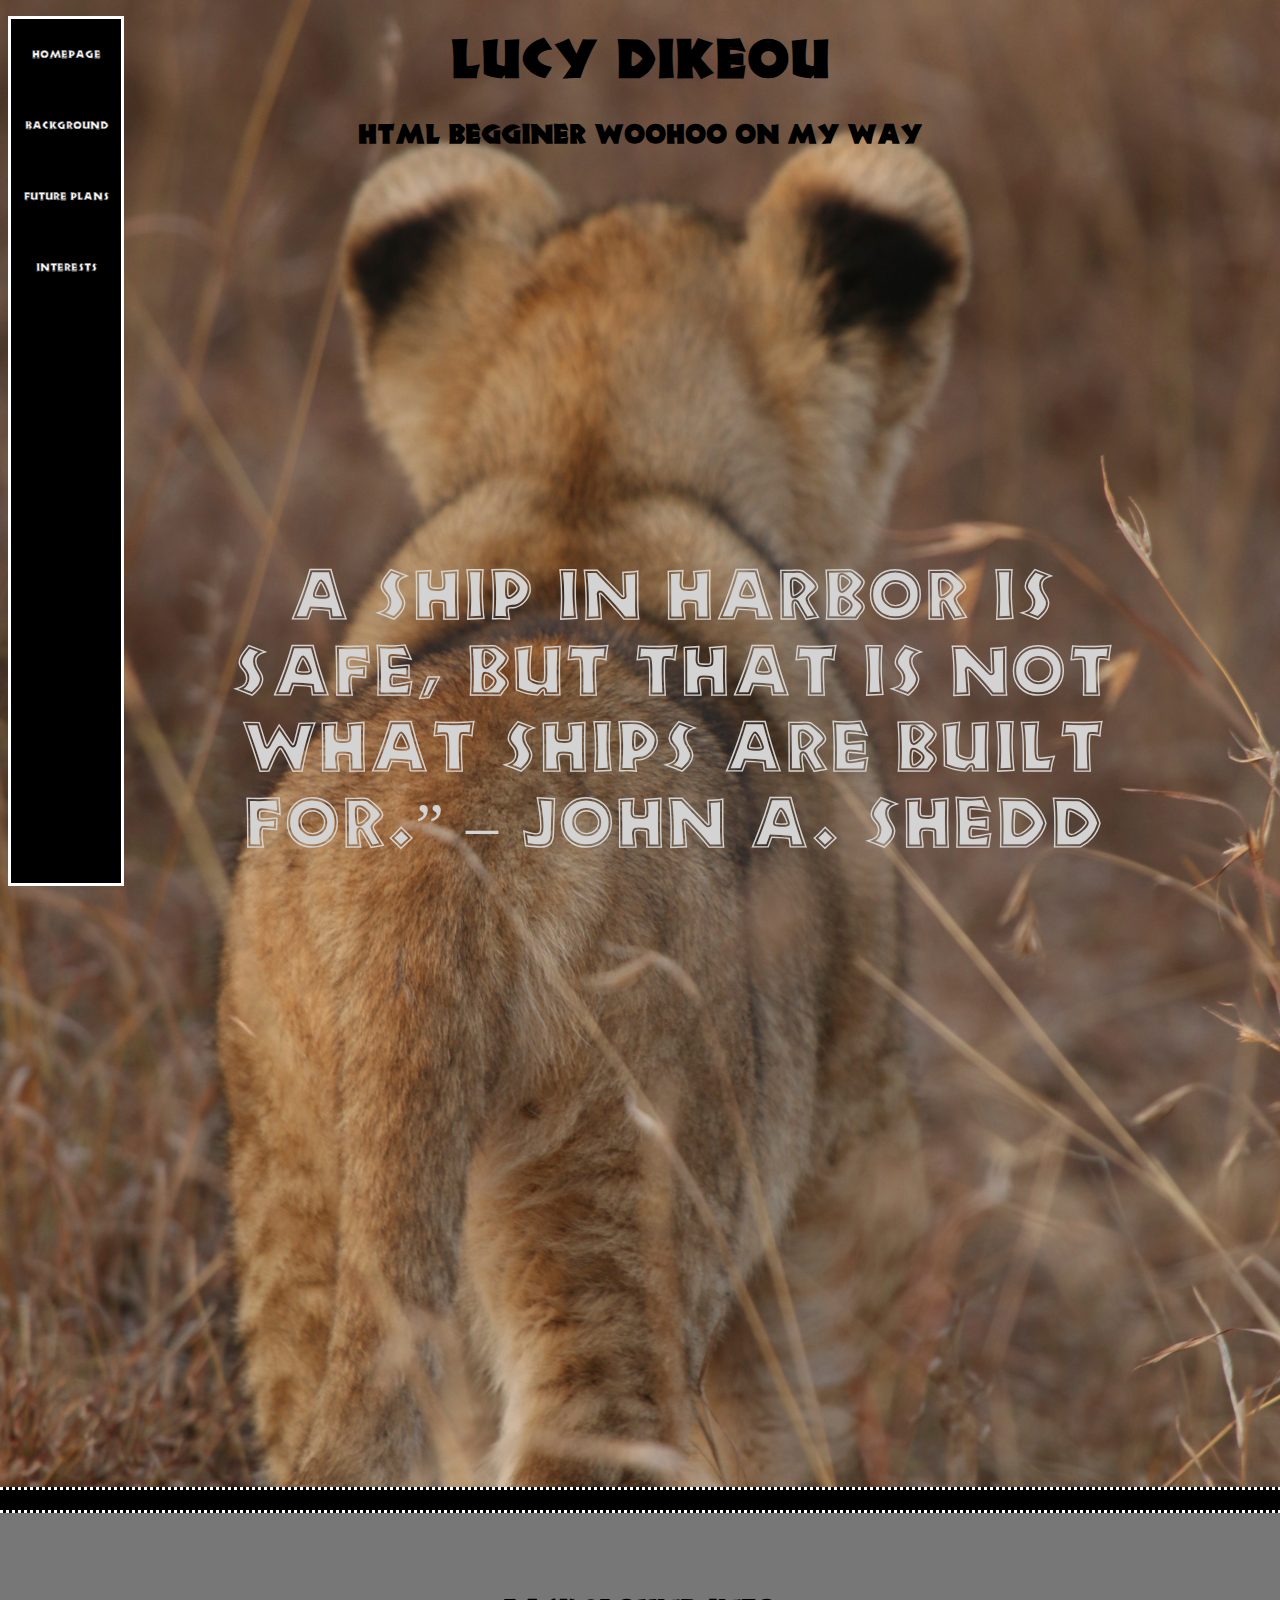
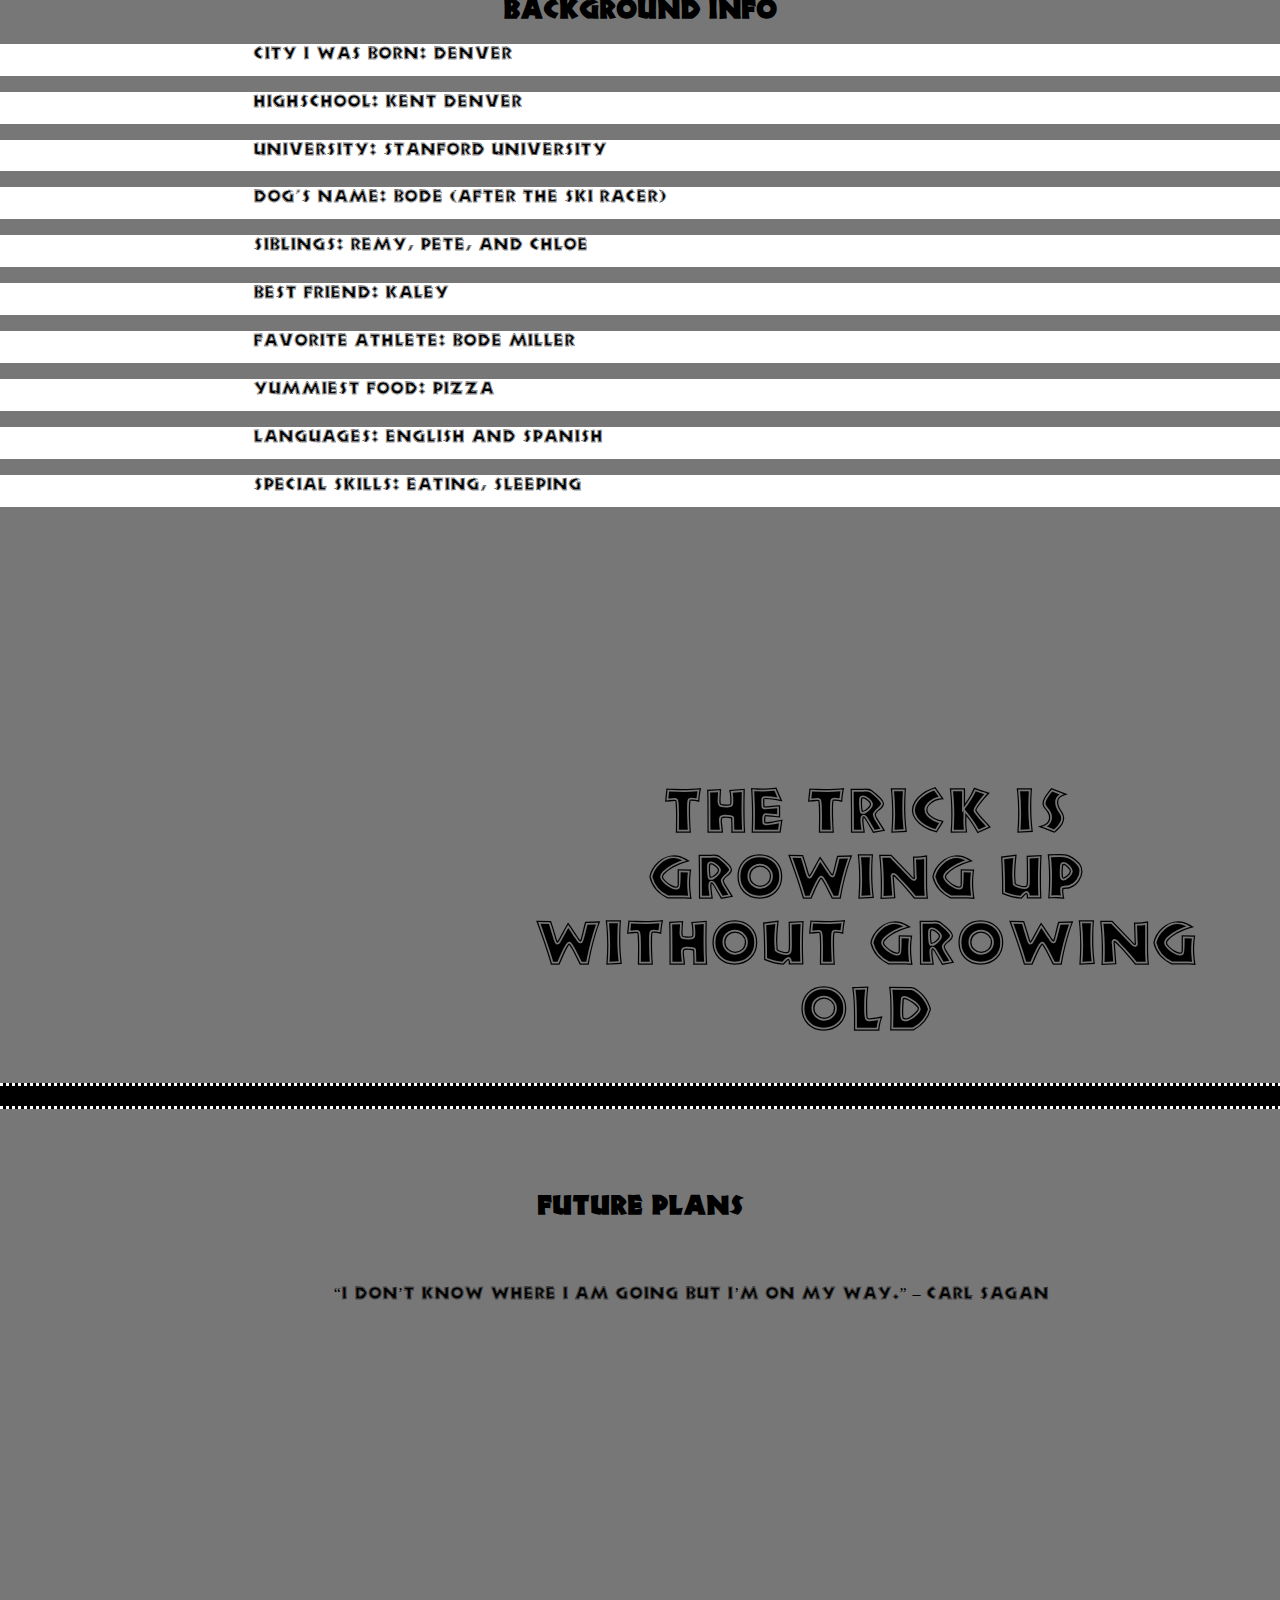
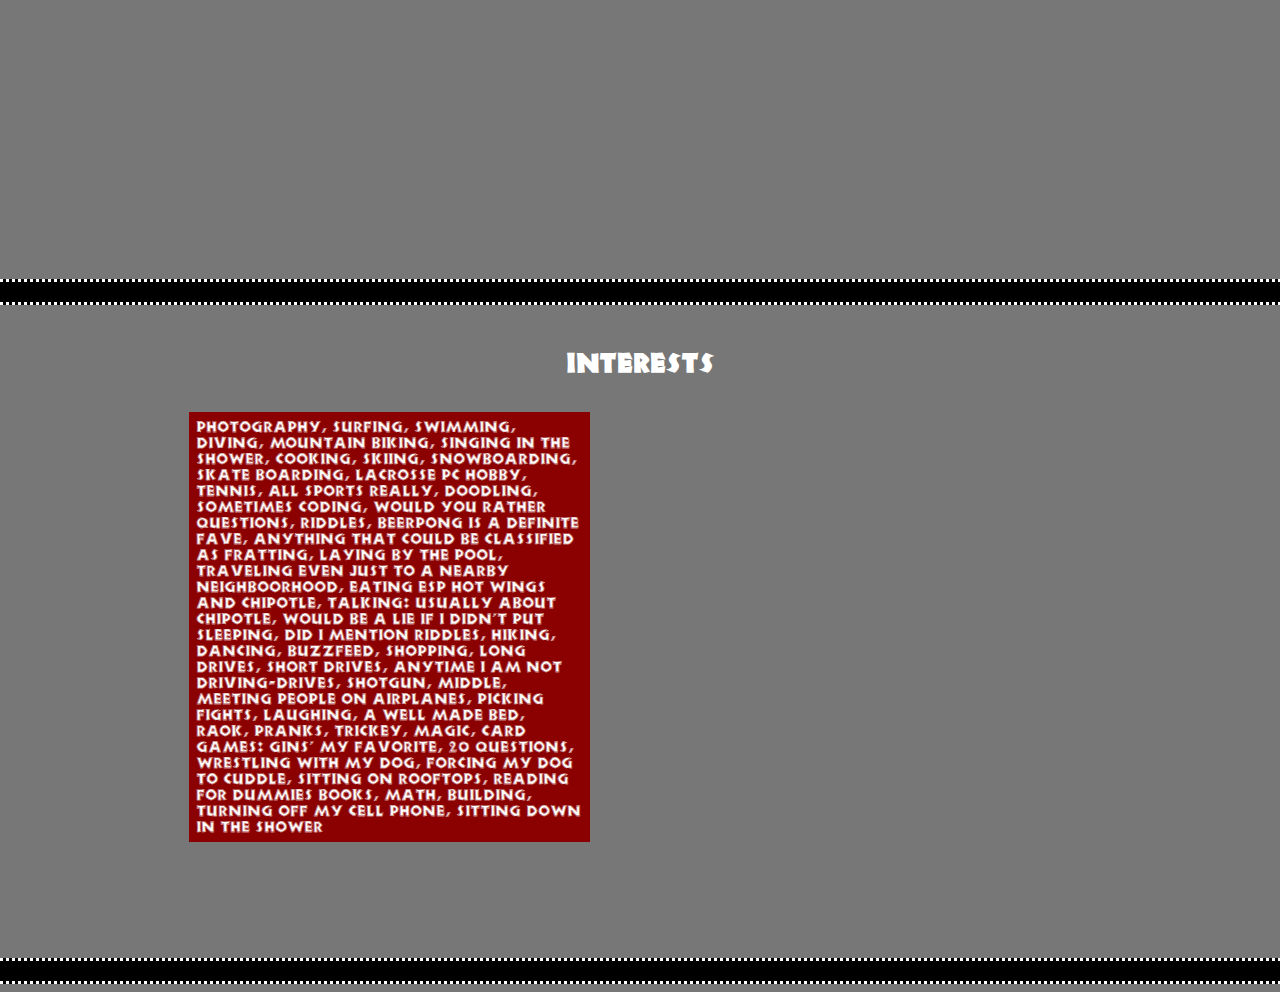
==== index.html @ 7ab58f2b "adding my files" ====
<!doctype html>

<html>
<head>
	<meta charset="utf-8">
	<title> Lucy</title>
	<link rel="stylesheet" type="text/css" href="style.css">
	
</head>
<body>
	<header>
		<h1>Lucy Dikeou</h1>
		<h2>html begginer woohoo on my way</h2>
		<div id="nav">
			<ul>
				<li> <a href="#homeimage"> Homepage</a></li>
				<li> <a href="#backgroundinfo"> Background</a></li>
				<li><a href="#futureplans"> Future Plans</a></li>
				<li><a href="#interest"> Interests</a></li>
			</ul>
		</div>
	</header>


	<div id="homeimage">
		
		<p >A ship in harbor is safe, but that is not what ships are built for.” – John A. Shedd</p>


	</div>
	<div class="blockelem"></div>
	<div id="backgroundinfo">
		<h2> Background Info</h2>
		<p> City I was born: Denver</p>
		<p> Highschool: Kent Denver</p>
		<p> University: Stanford University</p>
		<p> Dog's name: Bode (after the ski racer)</p>
		<p> Siblings: Remy, Pete, and Chloe</p>
		<p> Best Friend: Kaley</p>
		<p> Favorite Athlete: Bode Miller</p>
		<p> Yummiest food: Pizza</p>
		<p> Languages: English and Spanish</p>
		<p> Special Skills: Eating, Sleeping</p>
		<div id="growing_up">
			<p>The trick is growing up without growing old </p>
		</div>
	</div>
	<div class="blockelem"></div>
	<div id="futureplans">
		<h2>Future Plans</h2>
		<p id="futurequote"> “I don’t know where i am going but I’m on my way.” – Carl Sagan</p>
	</div>
	<div class="blockelem"></div>
	<div id="interest">
		<h2>Interests</h2>
		<p> Photography, Surfing, Swimming, Diving, Mountain biking, singing in the shower, Cooking, Skiing, Snowboarding, Skate Boarding, Lacrosse pc hobby, Tennis, All sports really, doodling, sometimes coding, would you rather questions, riddles, beerpong is a definite fave, anything that could be classified as fratting, laying by the pool, traveling even just to a nearby neighboorhood, eating esp hot wings and chipotle, talking: usually about chipotle, would be a lie if i didn't put sleeping, did i mention riddles, hiking, dancing, buzzfeed, shopping, long drives, short drives, anytime i am not driving-drives, shotgun, middle, meeting people on airplanes, picking fights, laughing, a well made bed, RAOK, pranks, trickey, magic, card games: gins' my favorite, 20 questions, wrestling with my dog, forcing my dog to cuddle, sitting on rooftops, reading for dummies books, math, building, turning off my cell phone, sitting down in the shower  </p>
	</div>
	<div class="blockelem"></div>

</body>

</html>
---- style.css ----
body{
	background-color: #777;
	background-size: 100%;
	font-family: 'newlandcontour';
}

@font-face{
	font-family: 'newlandcontour';
	src: url(newlandcontour.TTF);
}

h1{
	text-align: center;
	font-size: 3em;
}

h2{
	text-align: center;

}

#nav ul{

}

#homeimage {
	background-image: url(simba_walk.jpg);
	background-size: cover;
	
	position: relative;
	padding-top: 20em;
	padding-bottom: 35em;
	margin-left: -1%;
	margin-right: -1%;
	margin-top: -20%;
	z-index: -1;
}

#homeimage p{
	text-align: center;
	font-size: 400%;
	margin-top: 25%; 
	color: lightgray;
	padding-left: 15%;
	padding-right: 10%;

}



#backgroundinfo{
	background-image: url(baby_lion.JPG);
	background-size: cover;
	
	position: relative;
	padding-top: 5%;
	padding-bottom: 35em;
	margin-left: -1%;
	margin-right: -1%;
	z-index: -3;
}

#backgroundinfo p{
	font-size: 12;
	text-align: left;
	padding-left: 20%;
	padding-right: 10%;
	padding-bottom: 1%;
	background-color: white;
	background-position: 0%, 90%;
}


#growing_up p{
	float: left;
 	margin-left: 20%;
 	padding-right: 5%;
 	margin-top: 20%;
 	font-size: 350%;
 	text-align: center;
 	color: black;
 	background-color: transparent;

 }


#futureplans{
	background-image: url(omw.JPG);
	background-size: cover;
	
	position: relative;
	padding-top: 5%;
	padding-bottom: 35em;
	margin-left: -1%;
	margin-right: -1%;
	z-index: -3;
	text-align: center;
}

#futureplans p{
	margin-top: 5%;
	margin-left: 8%

}

#interest{
	background-image: url(interest.JPG);
	background-size: cover;
	position: relative;
	padding-top: 2%;
	padding-bottom: 35em;
	margin-left: -1%;
	margin-right: -1%;
	z-index: -3;
	color: white;
}

#interest p{
	float:left;
	margin-left: 15%;
	width: 30%;
	font-size: 14px;
	background-color: darkred;
	padding:7px;
}

.blockelem{
	height: 20px;
	width: 110%;
	border-color: white;
	border-style: dotted;
	background-color: black;
	margin-left: -5%;
	z-index: 30;
}

#nav {
	position: fixed;
	z-index: 100;
	width: 25px;
	top: 0%;
	background-color: white;
	text-align: center;

}

#nav ul{
	list-style-type: none;
	font-color: white;
	position: fixed;
	background-color: black;
	border-color: white;
	border-style: solid;
	width: 70px;
	height: 96%;
	text-align: center;

}


#nav ul li{
	
	font-family: 'newlandcontour';
	font-size: 10px;
	padding-top: 3em;
	padding-bottom: 3em;
	margin-left: -56%;
	text-align: center;
}


#nav ul li a{
	text-align: center;
}



#nav ul li a:link{
	text-decoration: none;
	color: white;
	text-align: center;

}

#nav ul li a:visited {
    color: white;
}

#nav ul li:hover {
    background-color: brown;
}
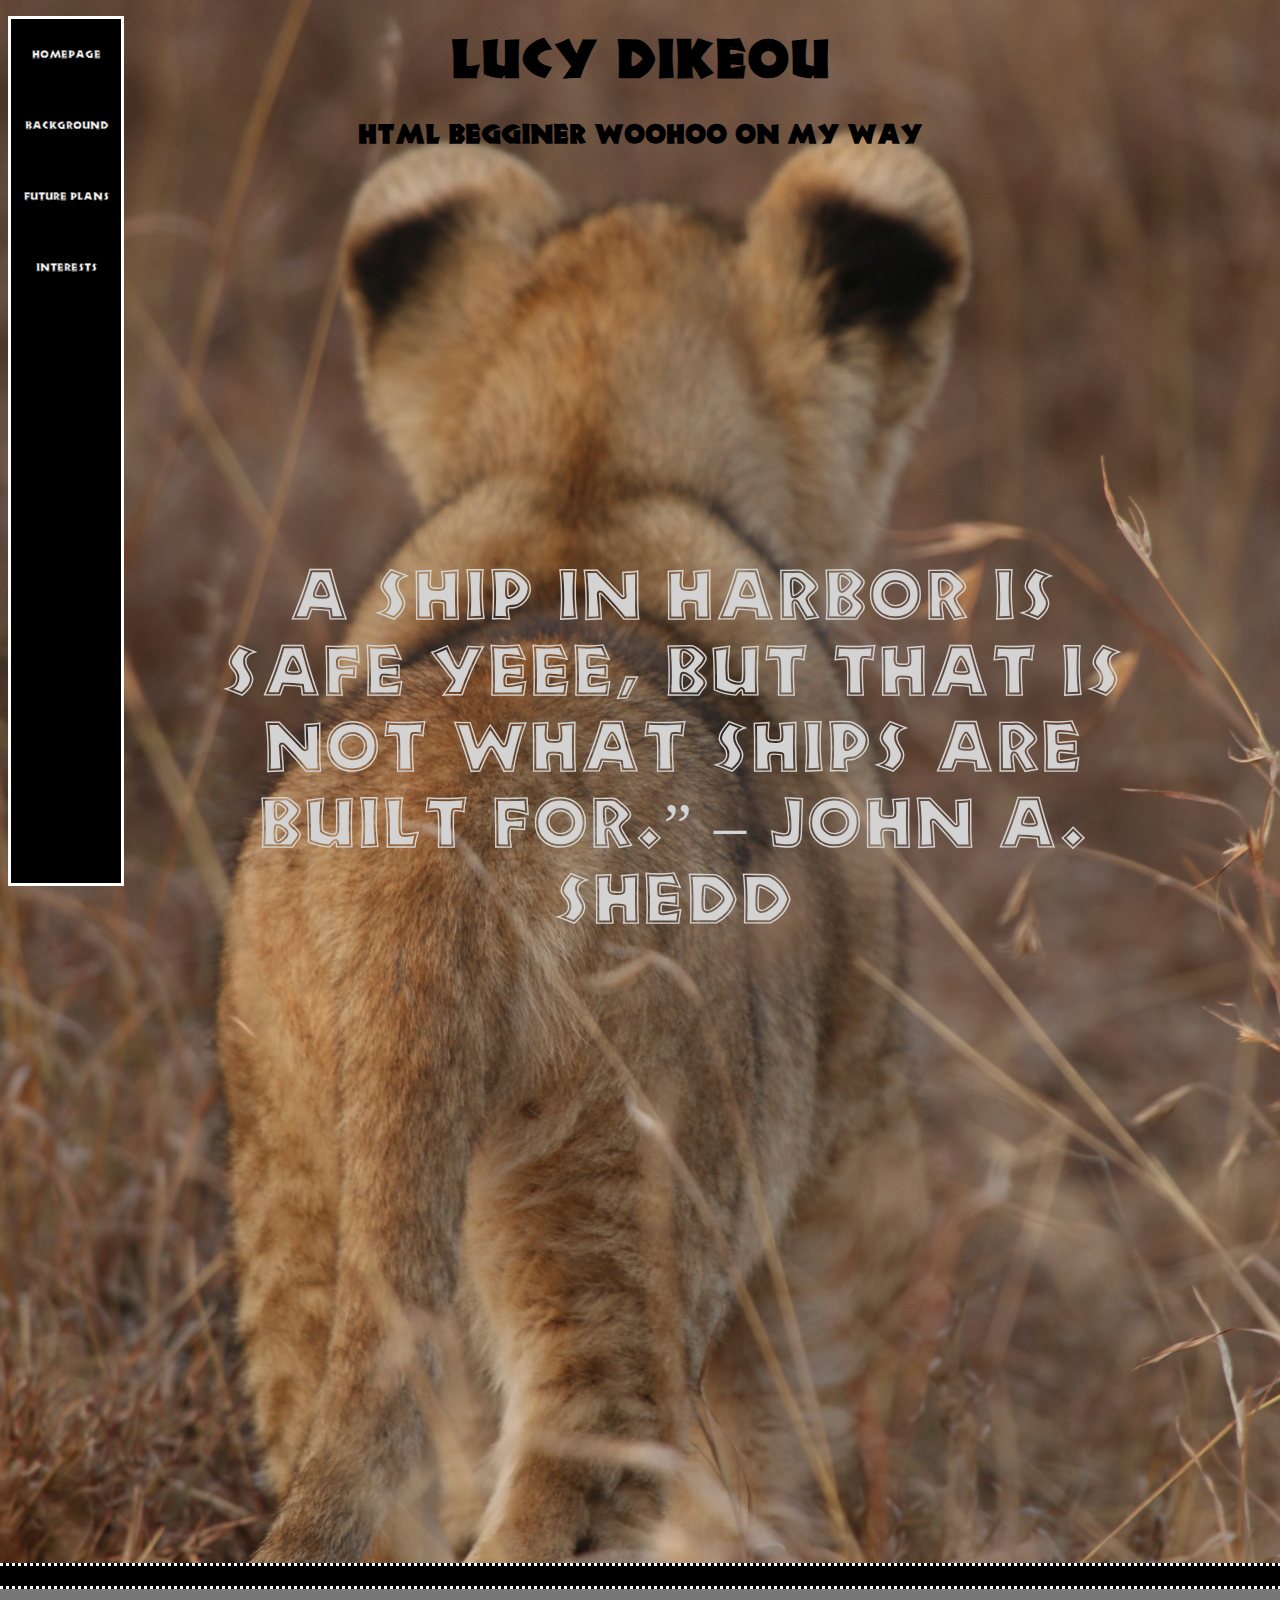
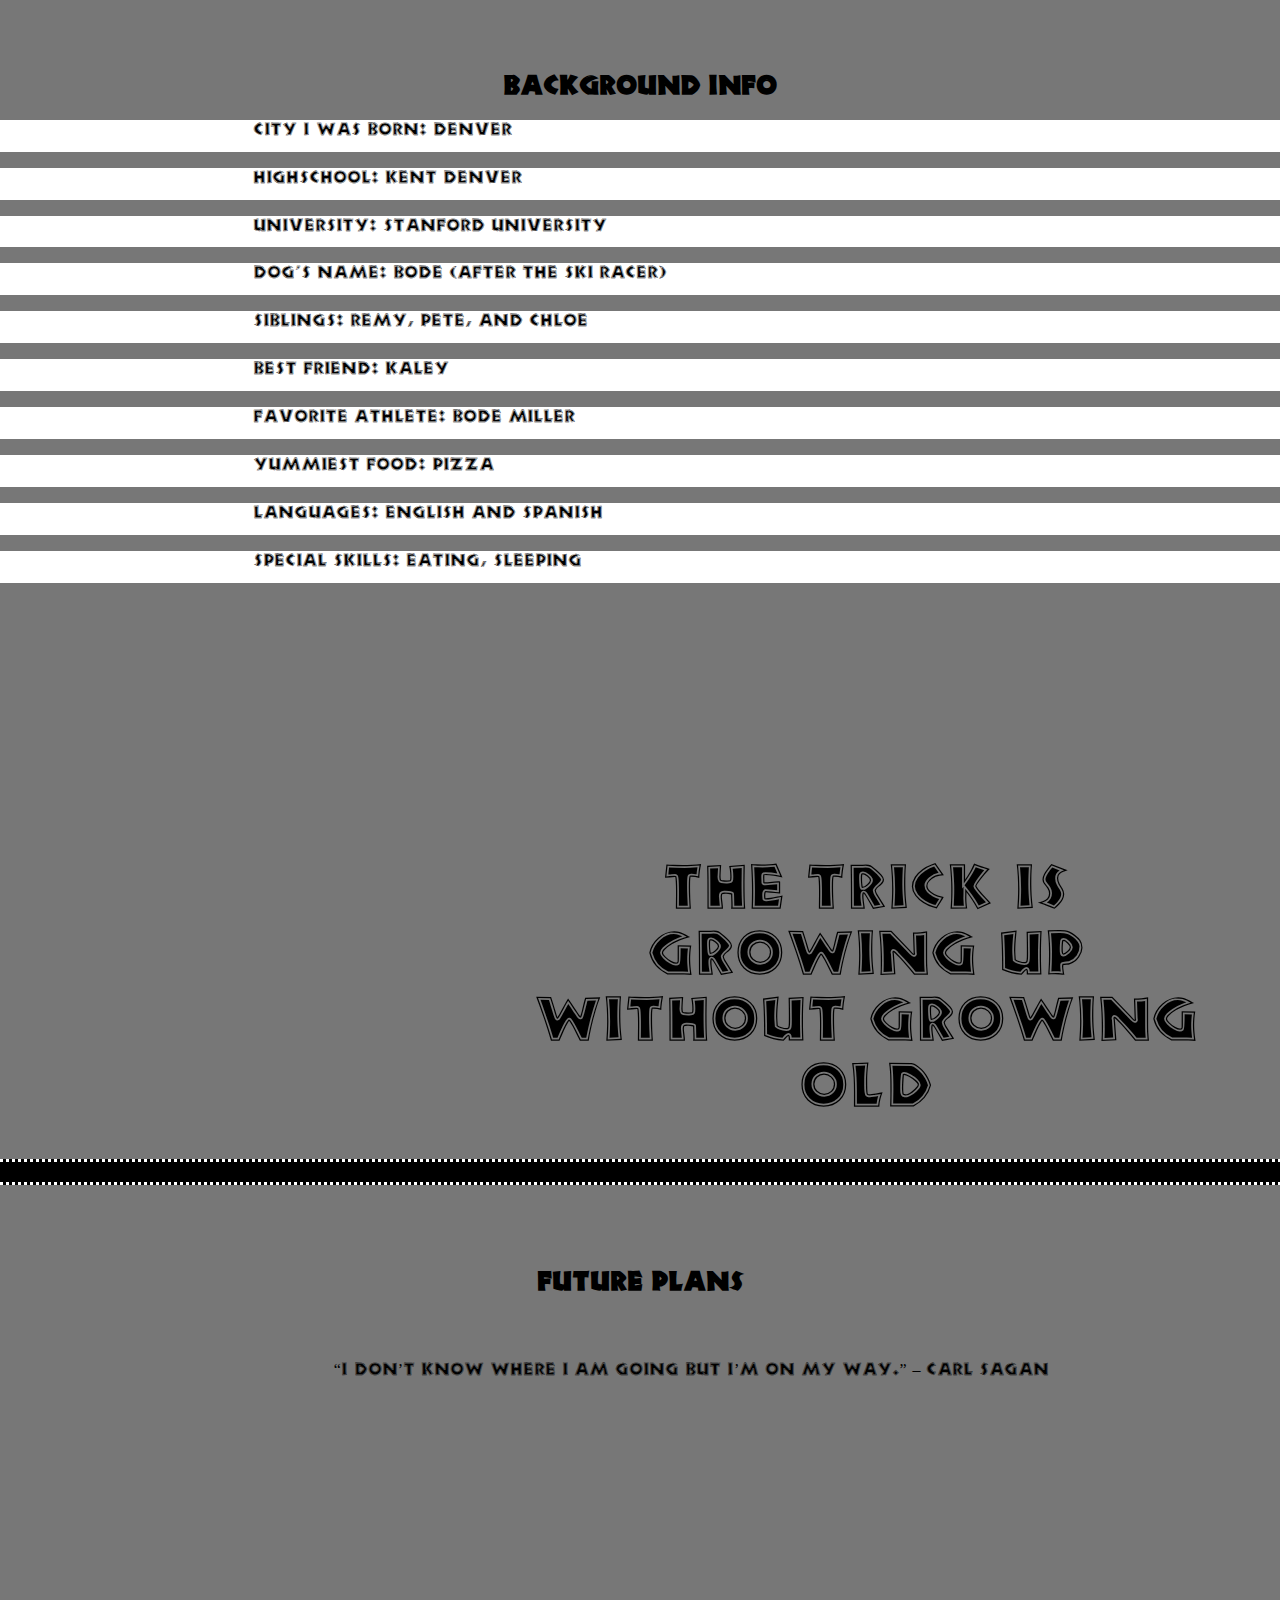
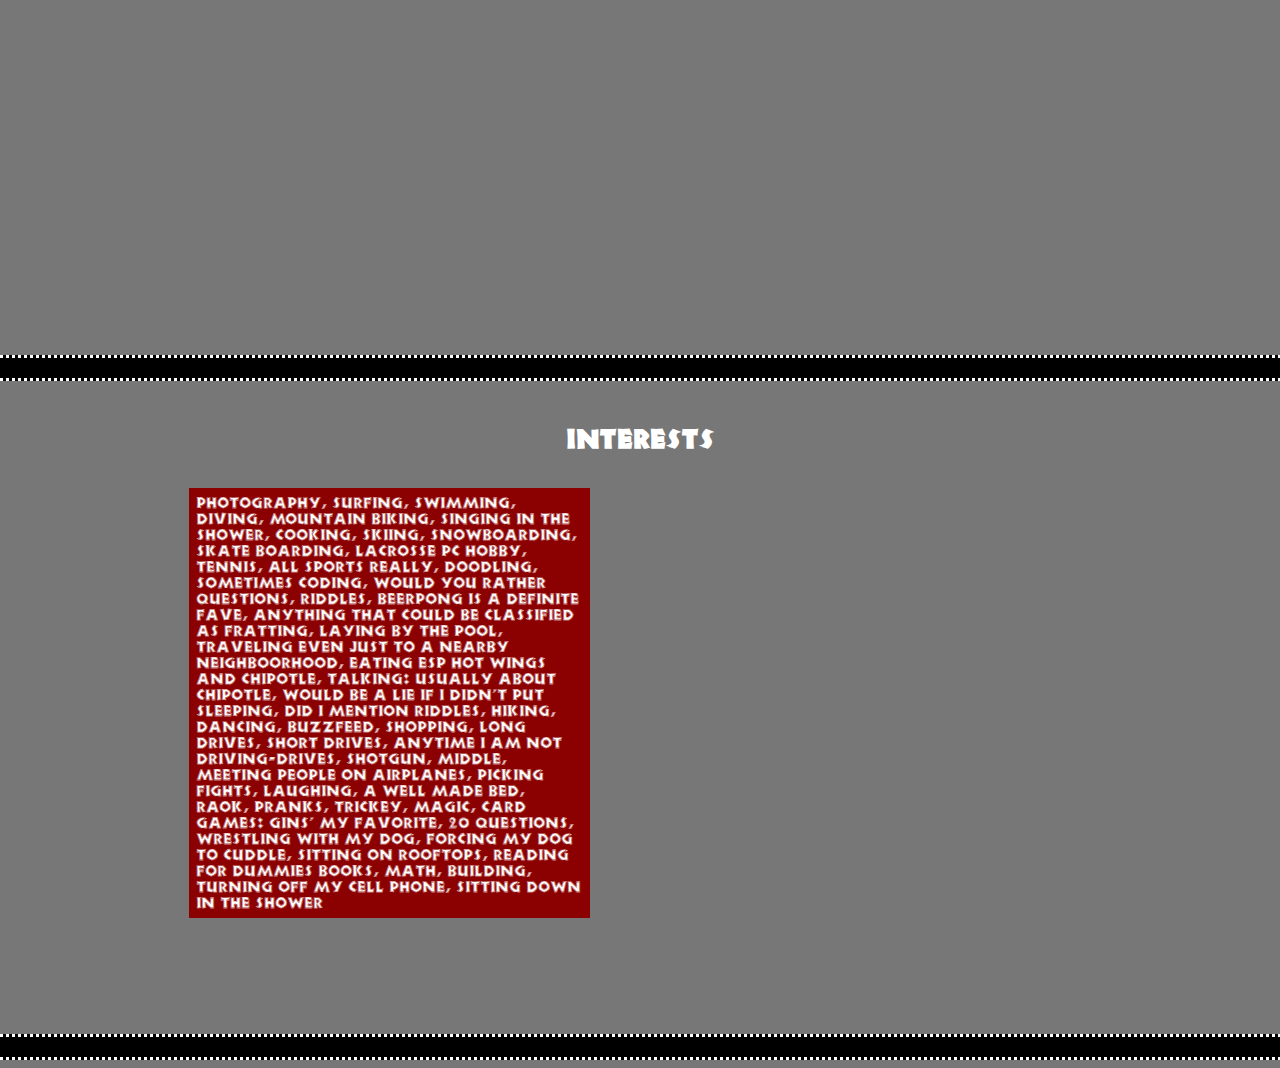
==== commit 03839edb: "added yeeeee" ====
--- a/index.html
+++ b/index.html
@@ -24,7 +24,7 @@
 
 	<div id="homeimage">
 		
-		<p >A ship in harbor is safe, but that is not what ships are built for.” – John A. Shedd</p>
+		<p >A ship in harbor is safe yeee, but that is not what ships are built for.” – John A. Shedd</p>
 
 
 	</div>
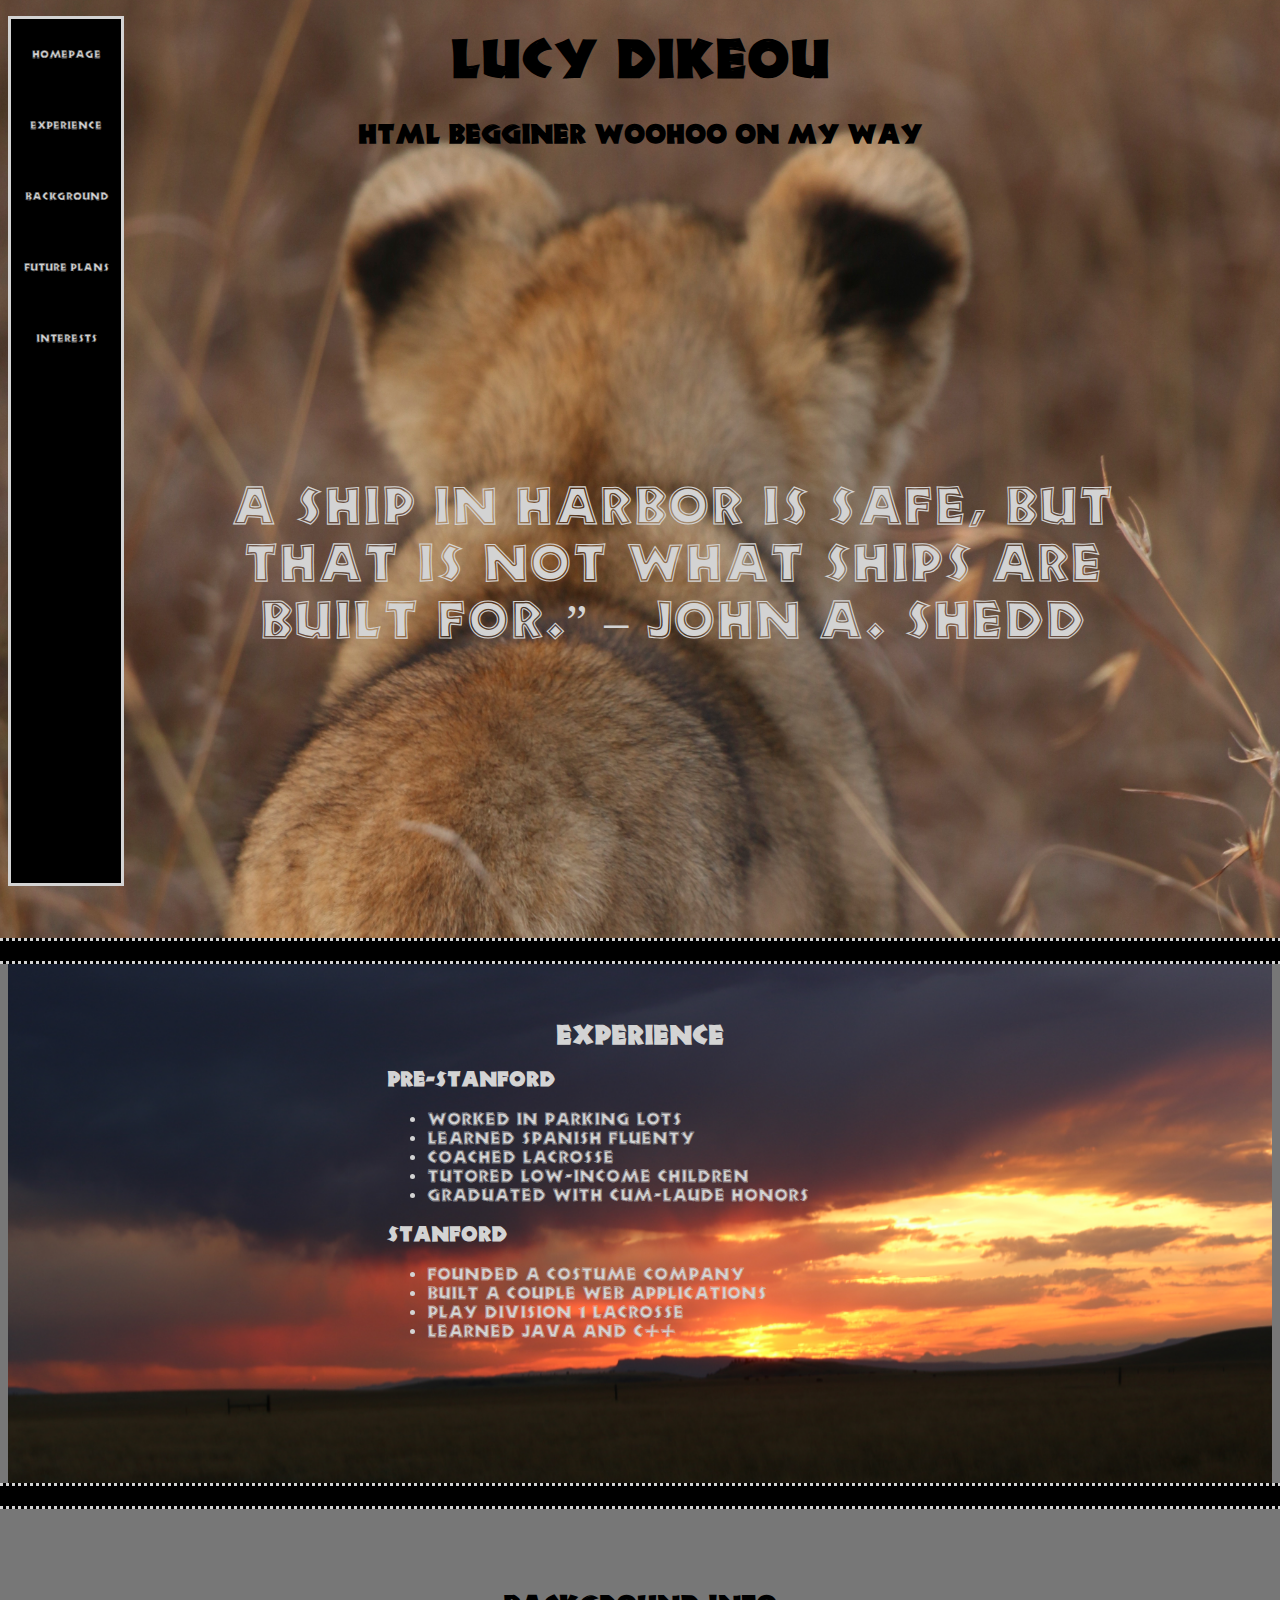
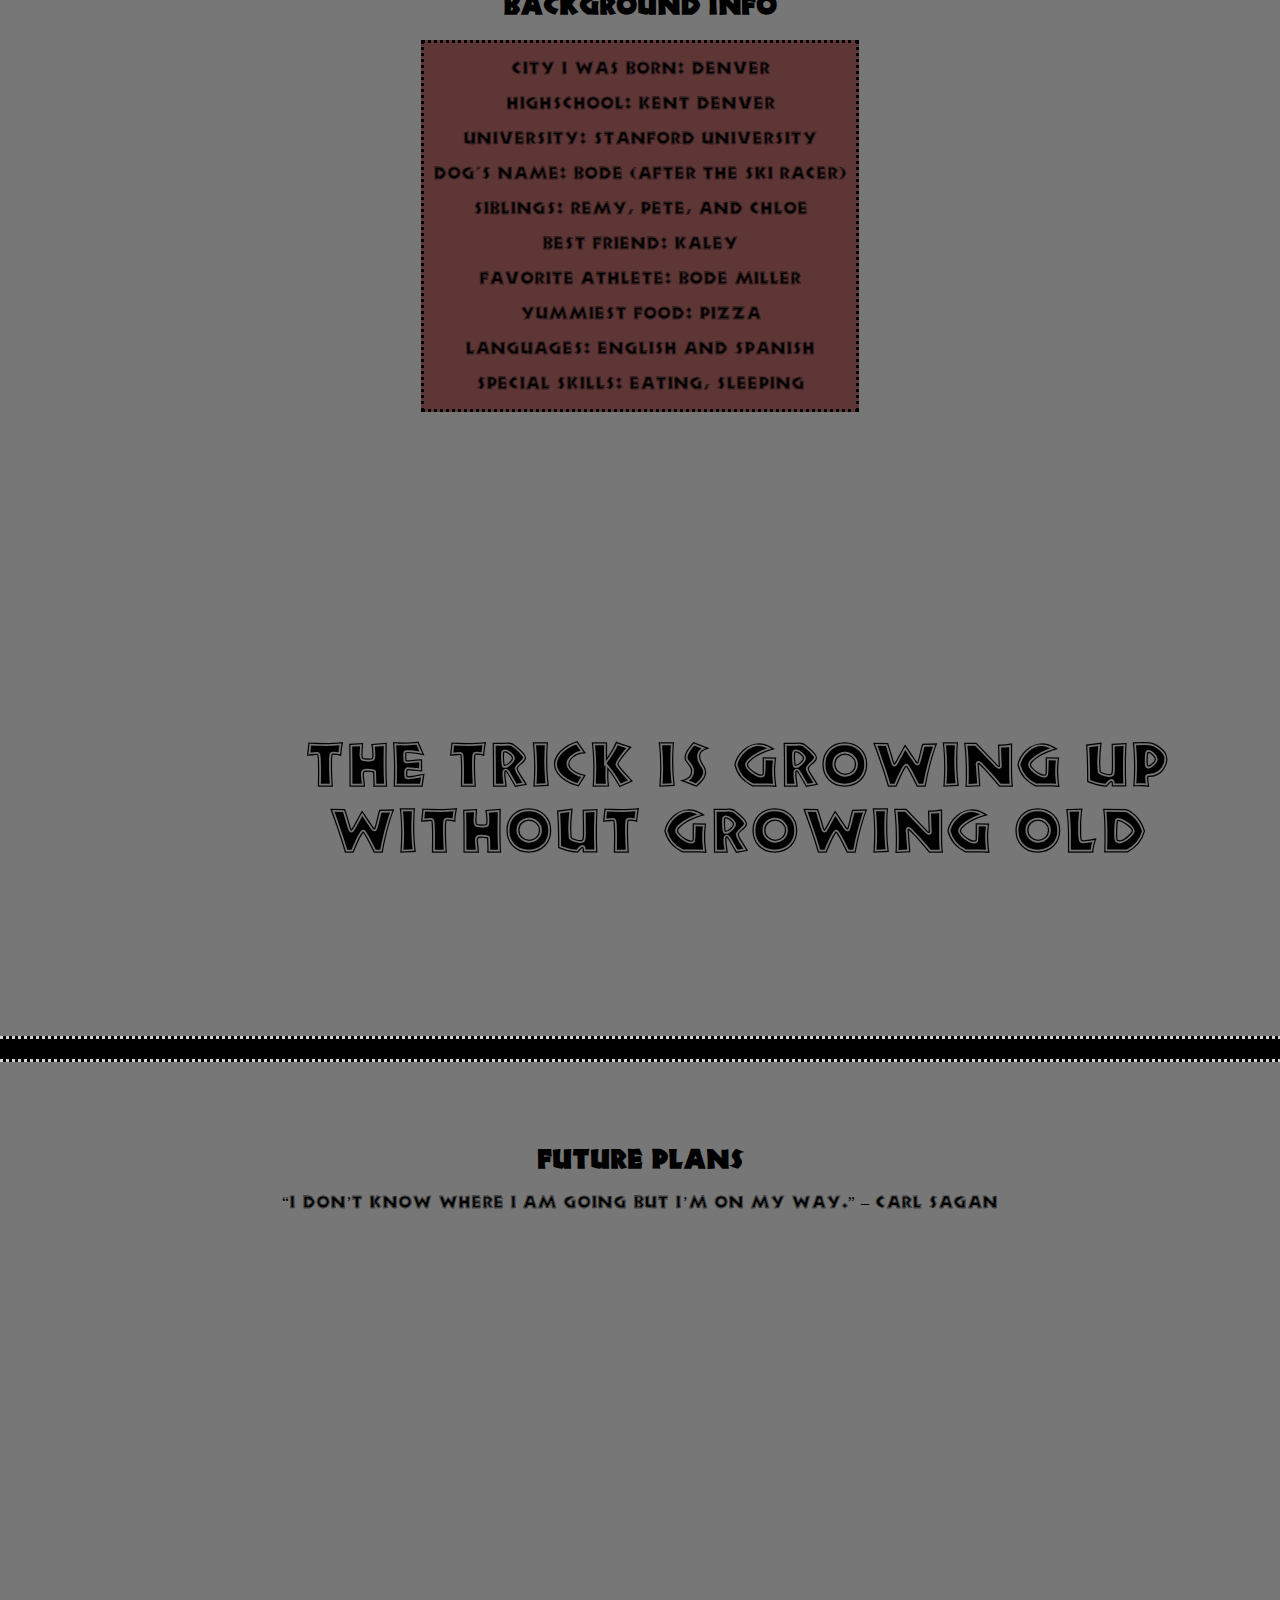
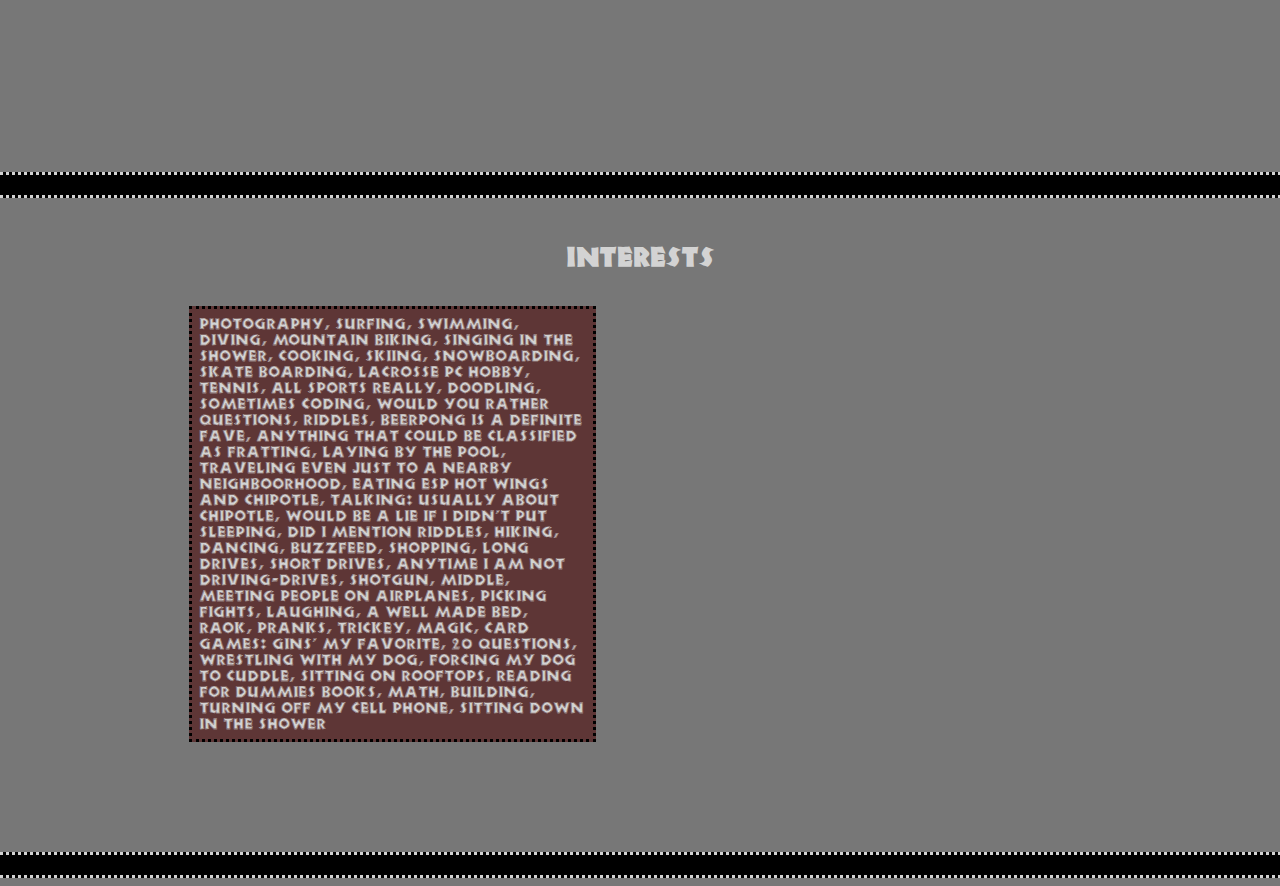
==== commit 848fc1cd: "new changes, including change of colors and experience" ====
--- a/index.html
+++ b/index.html
@@ -14,6 +14,7 @@
 		<div id="nav">
 			<ul>
 				<li> <a href="#homeimage"> Homepage</a></li>
+				<li> <a href="#experience"> Experience</a></li>
 				<li> <a href="#backgroundinfo"> Background</a></li>
 				<li><a href="#futureplans"> Future Plans</a></li>
 				<li><a href="#interest"> Interests</a></li>
@@ -23,32 +24,61 @@
 
 
 	<div id="homeimage">
-		
-		<p >A ship in harbor is safe yeee, but that is not what ships are built for.” – John A. Shedd</p>
+		<p >A ship in harbor is safe, but that is not what ships are built for.” – John A. Shedd</p>
+
+	</div>
+	<div class="blockelem"></div>
+	<div id="experience">
+		<h2> Experience</h2>
+		<div class="left-col">
+			<h3>Pre-Stanford</h3>
+			<ul>
+				<li>Worked in parking lots</li>
+				<li>Learned Spanish fluenty</li>
+				<li>Coached lacrosse</li>
+				<li>Tutored low-income children</li>
+				<li>Graduated with Cum-Laude Honors</li>
+			</ul>
+		</div>
+		<div class="right-col">
+			<h3>Stanford</h3>
+			<ul>
+				<li>Founded a costume company</li>
+				<li>Built a couple web applications</li>
+				<li>Play Division 1 lacrosse</li>
+				<li>Learned java and c++ </li>
+			</ul>
+		</div>
 
 
 	</div>
+	
+
 	<div class="blockelem"></div>
 	<div id="backgroundinfo">
 		<h2> Background Info</h2>
-		<p> City I was born: Denver</p>
-		<p> Highschool: Kent Denver</p>
-		<p> University: Stanford University</p>
-		<p> Dog's name: Bode (after the ski racer)</p>
-		<p> Siblings: Remy, Pete, and Chloe</p>
-		<p> Best Friend: Kaley</p>
-		<p> Favorite Athlete: Bode Miller</p>
-		<p> Yummiest food: Pizza</p>
-		<p> Languages: English and Spanish</p>
-		<p> Special Skills: Eating, Sleeping</p>
+		<div id="bgq"><p> City I was born: Denver</p>
+			<p> Highschool: Kent Denver</p>
+			<p> University: Stanford University</p>
+			<p> Dog's name: Bode (after the ski racer)</p>
+			<p> Siblings: Remy, Pete, and Chloe</p>
+			<p> Best Friend: Kaley</p>
+			<p> Favorite Athlete: Bode Miller</p>
+			<p> Yummiest food: Pizza</p>
+			<p> Languages: English and Spanish</p>
+			<p> Special Skills: Eating, Sleeping</p>
+		</div>
 		<div id="growing_up">
 			<p>The trick is growing up without growing old </p>
 		</div>
+		
 	</div>
+
+
 	<div class="blockelem"></div>
 	<div id="futureplans">
 		<h2>Future Plans</h2>
-		<p id="futurequote"> “I don’t know where i am going but I’m on my way.” – Carl Sagan</p>
+		<div id="futurequote"> “I don’t know where i am going but I’m on my way.” – Carl Sagan</div>
 	</div>
 	<div class="blockelem"></div>
 	<div id="interest">
--- a/style.css
+++ b/style.css
@@ -2,7 +2,7 @@
 
 body{
 	background-color: #777;
-	background-size: 100%;
+	/*background-size: 100%;*/
 	font-family: 'newlandcontour';
 }
 
@@ -30,8 +30,8 @@
 	background-size: cover;
 	
 	position: relative;
-	padding-top: 20em;
-	padding-bottom: 35em;
+	padding-top: 15em;
+	padding-bottom: 15em;
 	margin-left: -1%;
 	margin-right: -1%;
 	margin-top: -20%;
@@ -40,7 +40,7 @@
 
 #homeimage p{
 	text-align: center;
-	font-size: 400%;
+	font-size: 300%;
 	margin-top: 25%; 
 	color: lightgray;
 	padding-left: 15%;
@@ -53,23 +53,24 @@
 #backgroundinfo{
 	background-image: url(baby_lion.JPG);
 	background-size: cover;
-	
 	position: relative;
 	padding-top: 5%;
 	padding-bottom: 35em;
 	margin-left: -1%;
 	margin-right: -1%;
 	z-index: -3;
-}
-
-#backgroundinfo p{
-	font-size: 12;
-	text-align: left;
-	padding-left: 20%;
-	padding-right: 10%;
-	padding-bottom: 1%;
-	background-color: white;
-	background-position: 0%, 90%;
+	text-align: center;
+}
+
+#bgq{
+	background-color: #5E3636;
+	margin-left: 33%;
+	margin-right: 33%;
+	border-style: dotted;
+	border-color: black;
+	margin-bottom: 5%;
+	
+
 }
 
 
@@ -85,6 +86,32 @@
 
  }
 
+#experience{
+	padding-top: 3%;
+	padding-bottom: 10%;
+	background-image: url(montana-sunset.JPG);
+	background-size: cover;
+	color: lightgray;
+
+}
+
+#experience div{
+	
+	margin-left: 30%;
+	margin-right: 30%;
+
+}
+/*.left-col{
+	float: top;
+	margin-left: 20%;
+	background-color: red;
+}
+
+.right-col {
+	float: none;
+	margin-right: 20%;
+	background-color: red;
+}*/
 
 #futureplans{
 	background-image: url(omw.JPG);
@@ -114,7 +141,8 @@
 	margin-left: -1%;
 	margin-right: -1%;
 	z-index: -3;
-	color: white;
+	color: lightgray;
+
 }
 
 #interest p{
@@ -122,14 +150,16 @@
 	margin-left: 15%;
 	width: 30%;
 	font-size: 14px;
-	background-color: darkred;
+	background-color: #5E3636;
 	padding:7px;
+	border-color: black;
+	border-style: dotted;
 }
 
 .blockelem{
 	height: 20px;
 	width: 110%;
-	border-color: white;
+	border-color: lightgray;
 	border-style: dotted;
 	background-color: black;
 	margin-left: -5%;
@@ -141,17 +171,17 @@
 	z-index: 100;
 	width: 25px;
 	top: 0%;
-	background-color: white;
+	background-color: lightgray;
 	text-align: center;
 
 }
 
 #nav ul{
 	list-style-type: none;
-	font-color: white;
+	font-color: lightgray;
 	position: fixed;
 	background-color: black;
-	border-color: white;
+	border-color: lightgray;
 	border-style: solid;
 	width: 70px;
 	height: 96%;
@@ -179,17 +209,17 @@
 
 #nav ul li a:link{
 	text-decoration: none;
-	color: white;
+	color: lightgray;
 	text-align: center;
 
 }
 
 #nav ul li a:visited {
-    color: white;
+    color: lightgray;
 }
 
 #nav ul li:hover {
-    background-color: brown;
-}
-
-
+    background-color: #5E3636;
+}
+
+
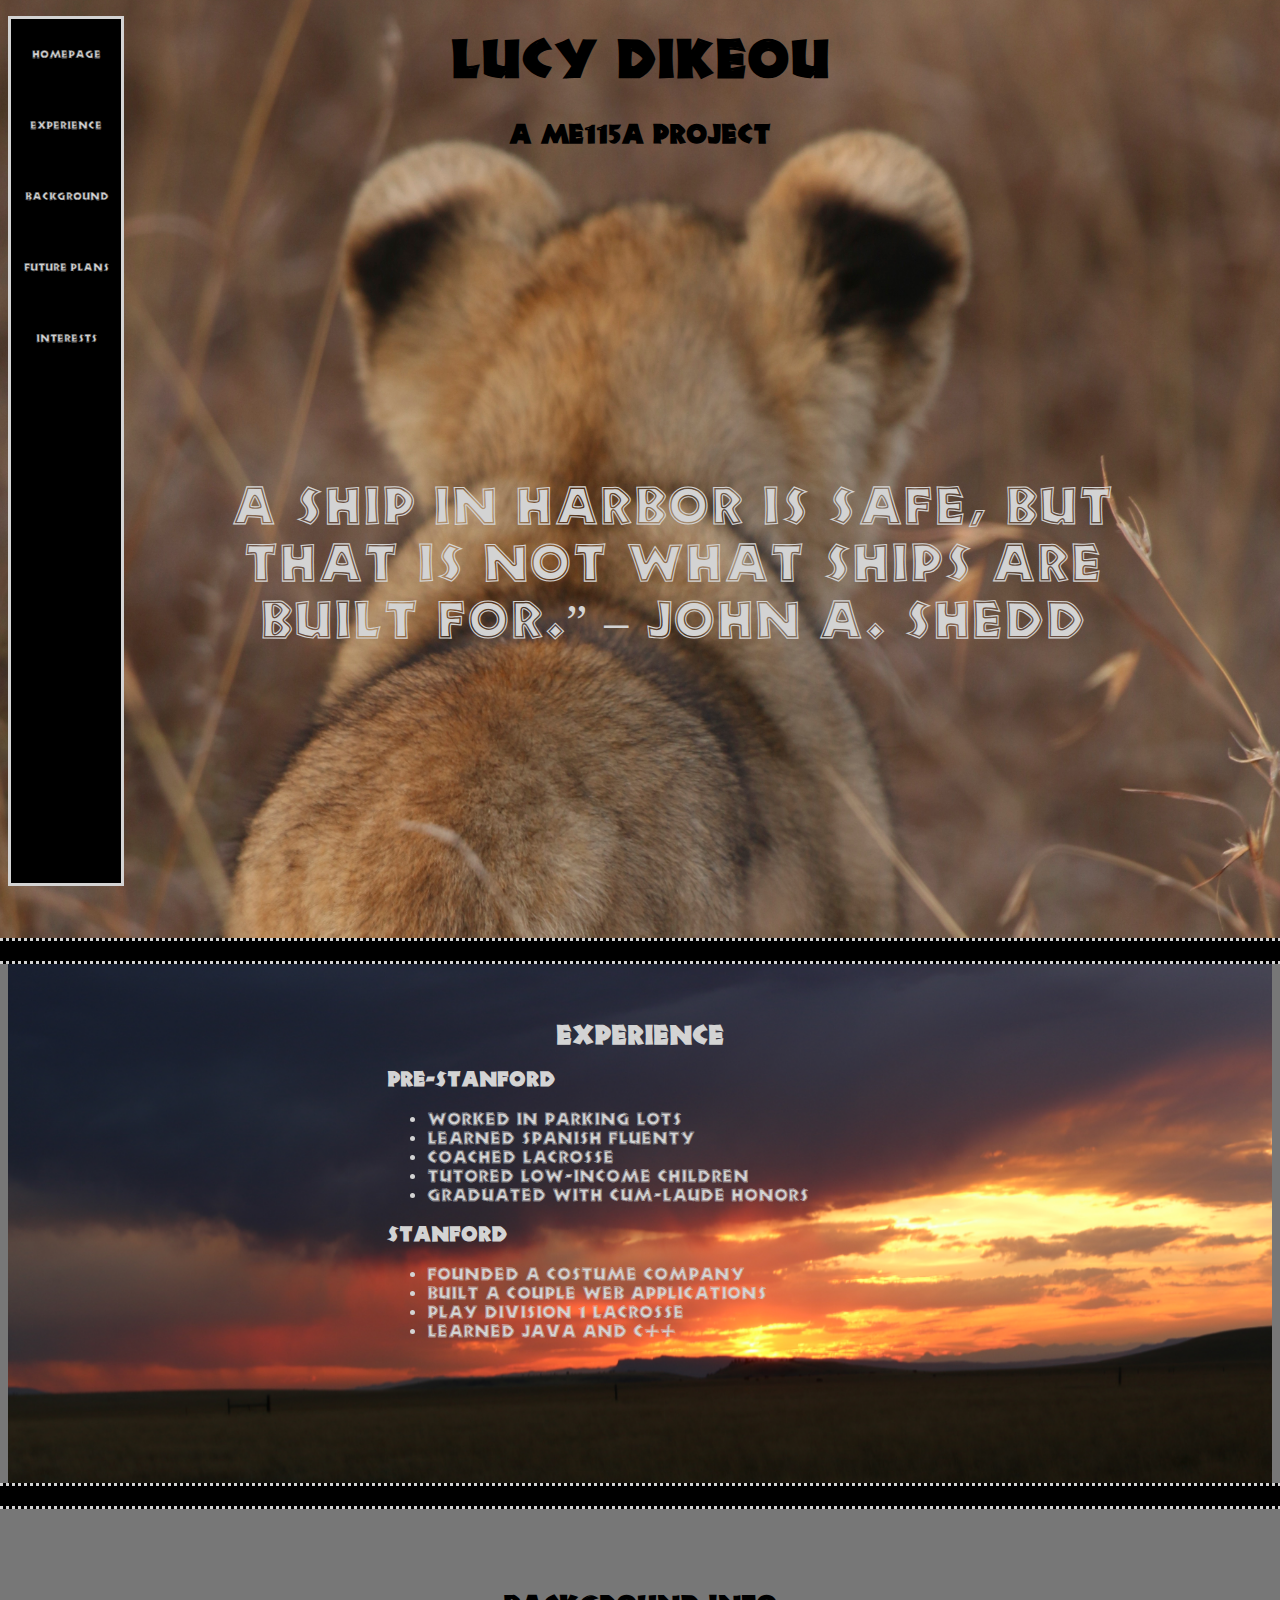
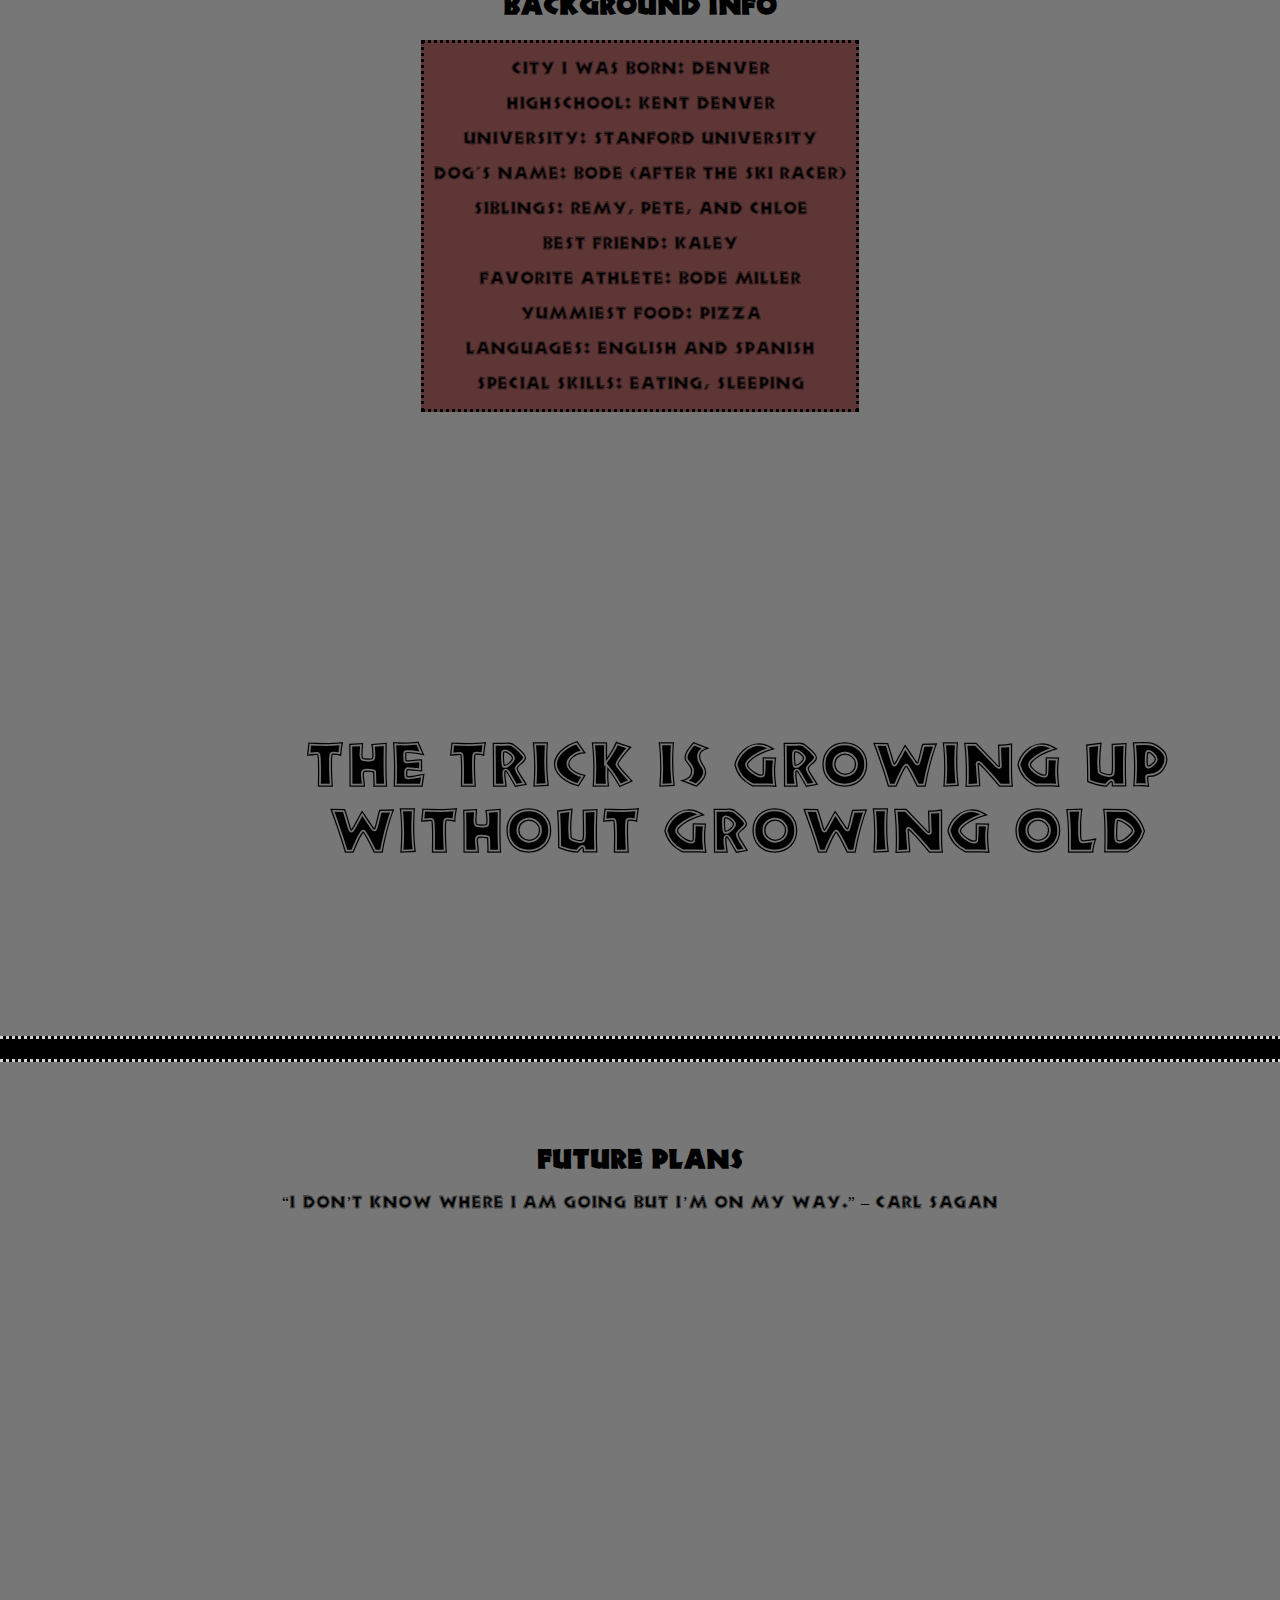
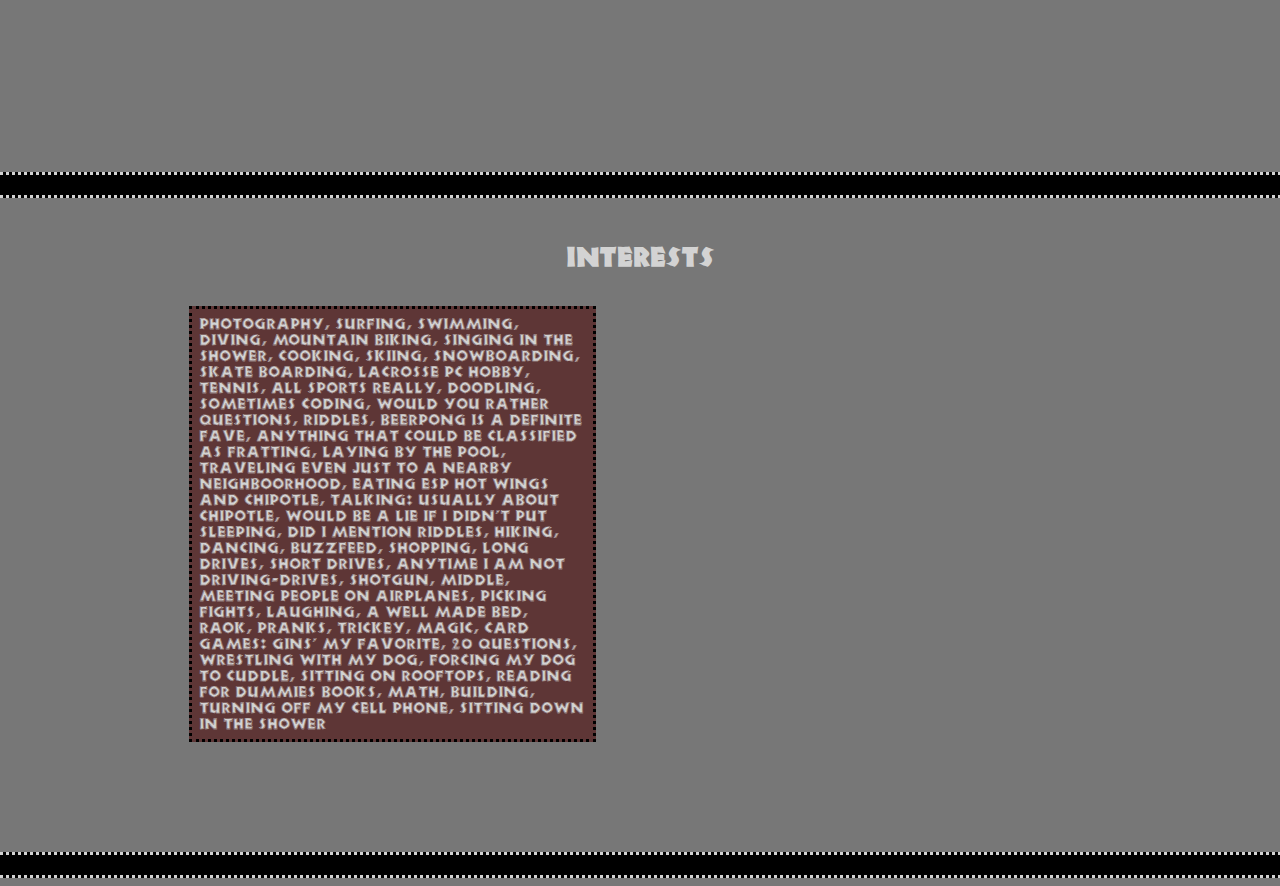
==== commit 76960551: "changed begginer html coder" ====
--- a/index.html
+++ b/index.html
@@ -10,7 +10,7 @@
 <body>
 	<header>
 		<h1>Lucy Dikeou</h1>
-		<h2>html begginer woohoo on my way</h2>
+		<h2>A Me115a Project</h2>
 		<div id="nav">
 			<ul>
 				<li> <a href="#homeimage"> Homepage</a></li>
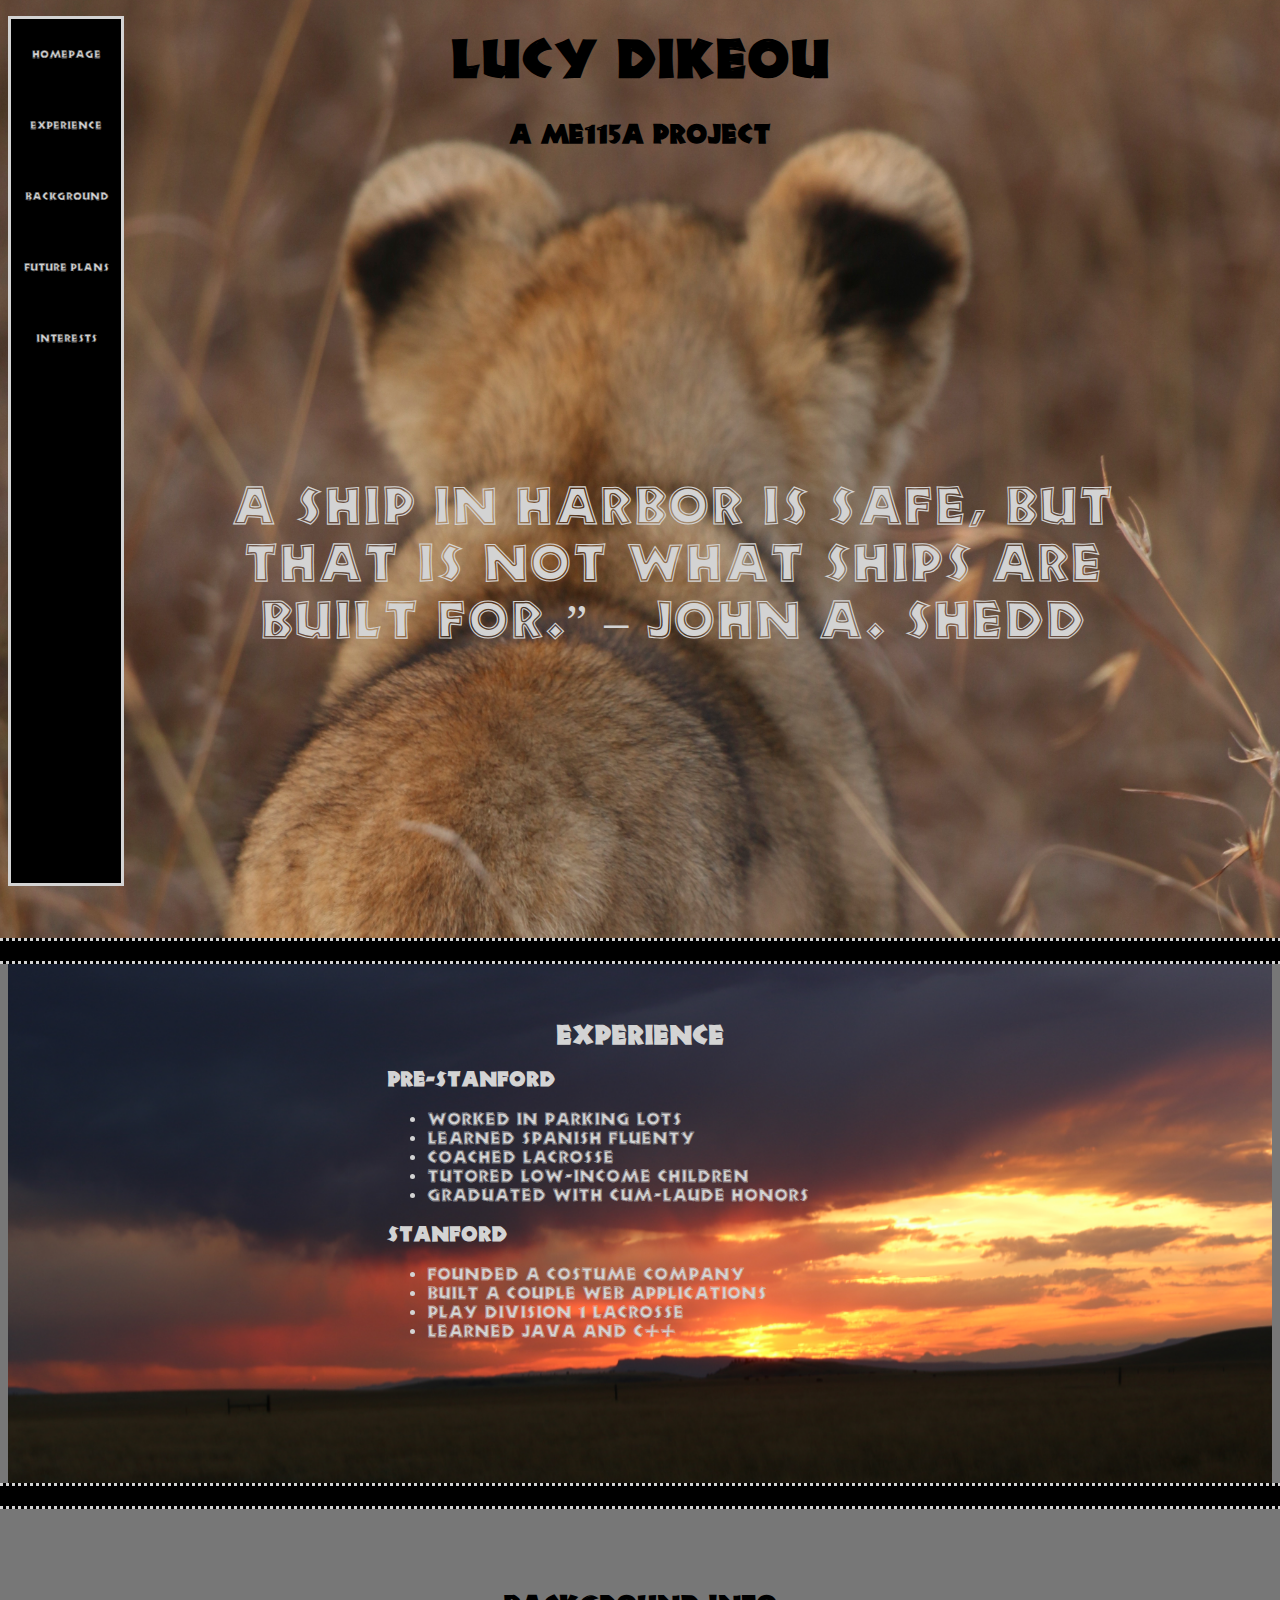
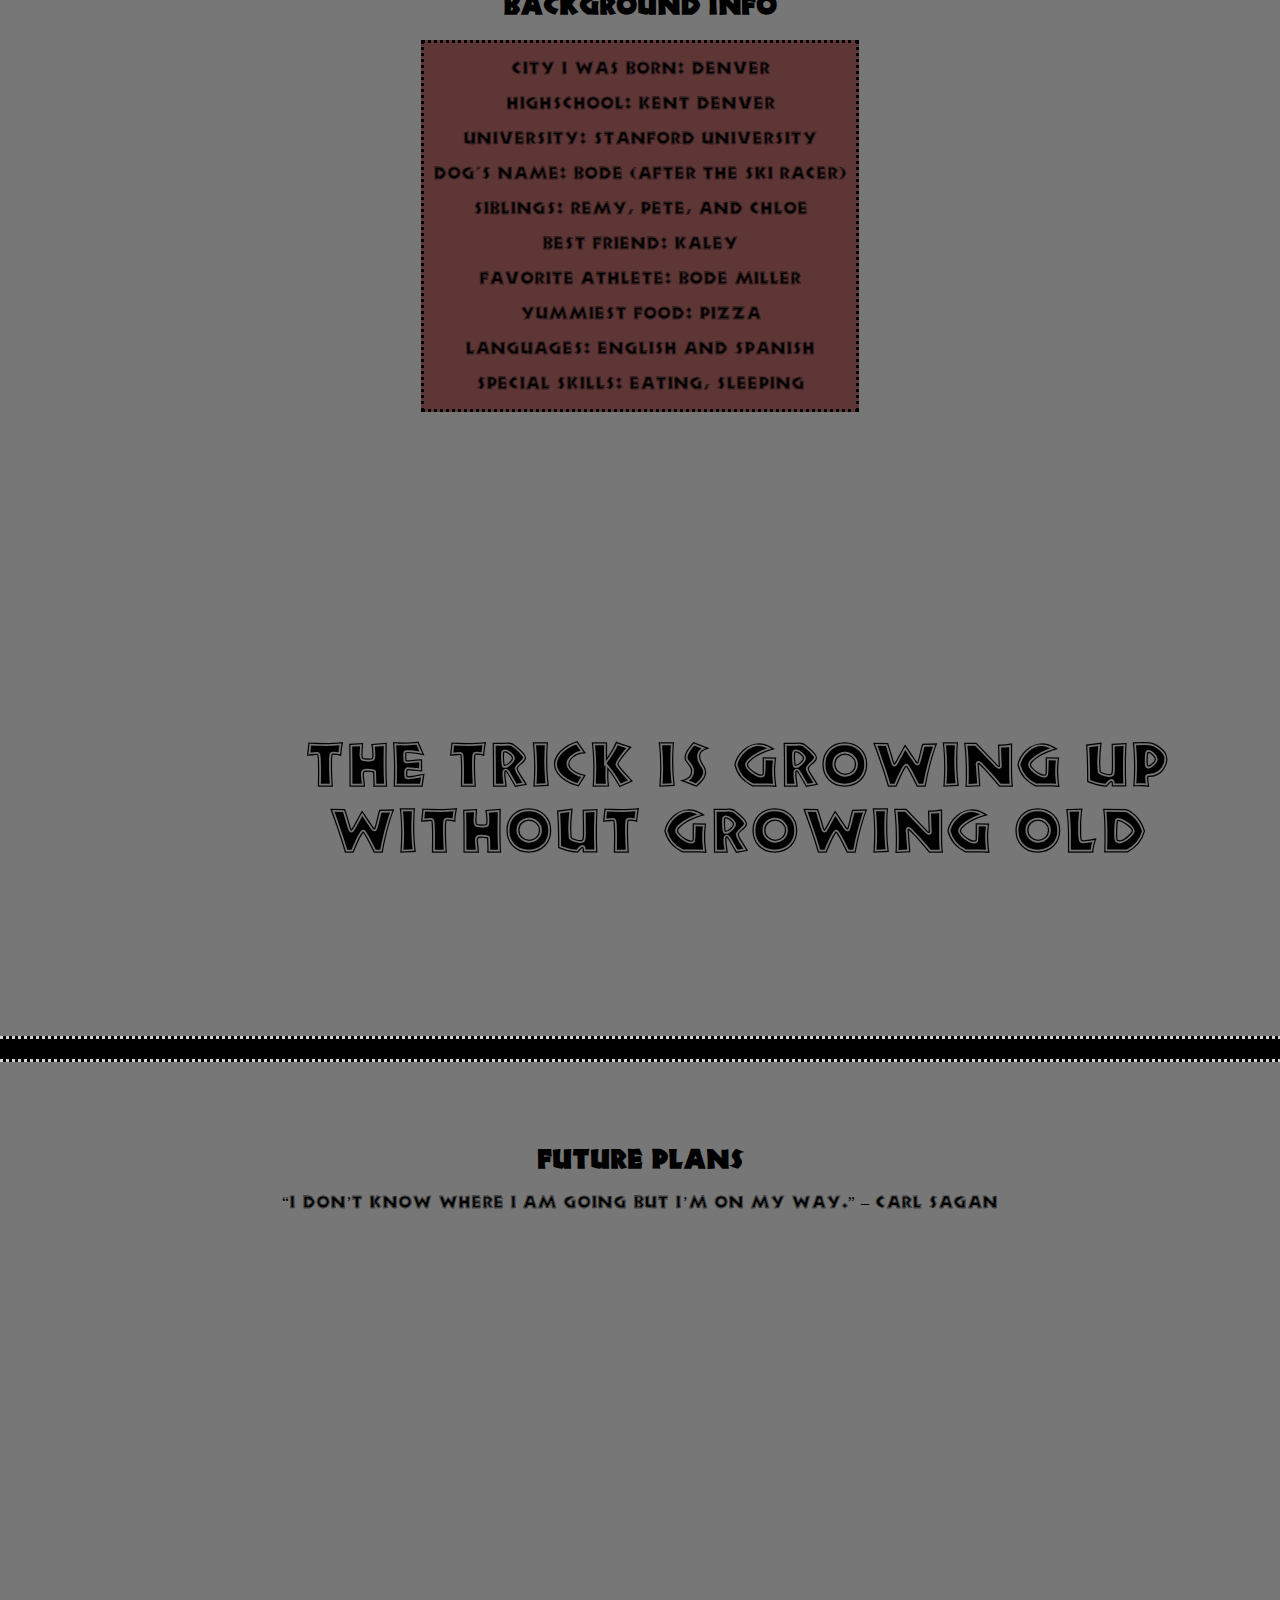
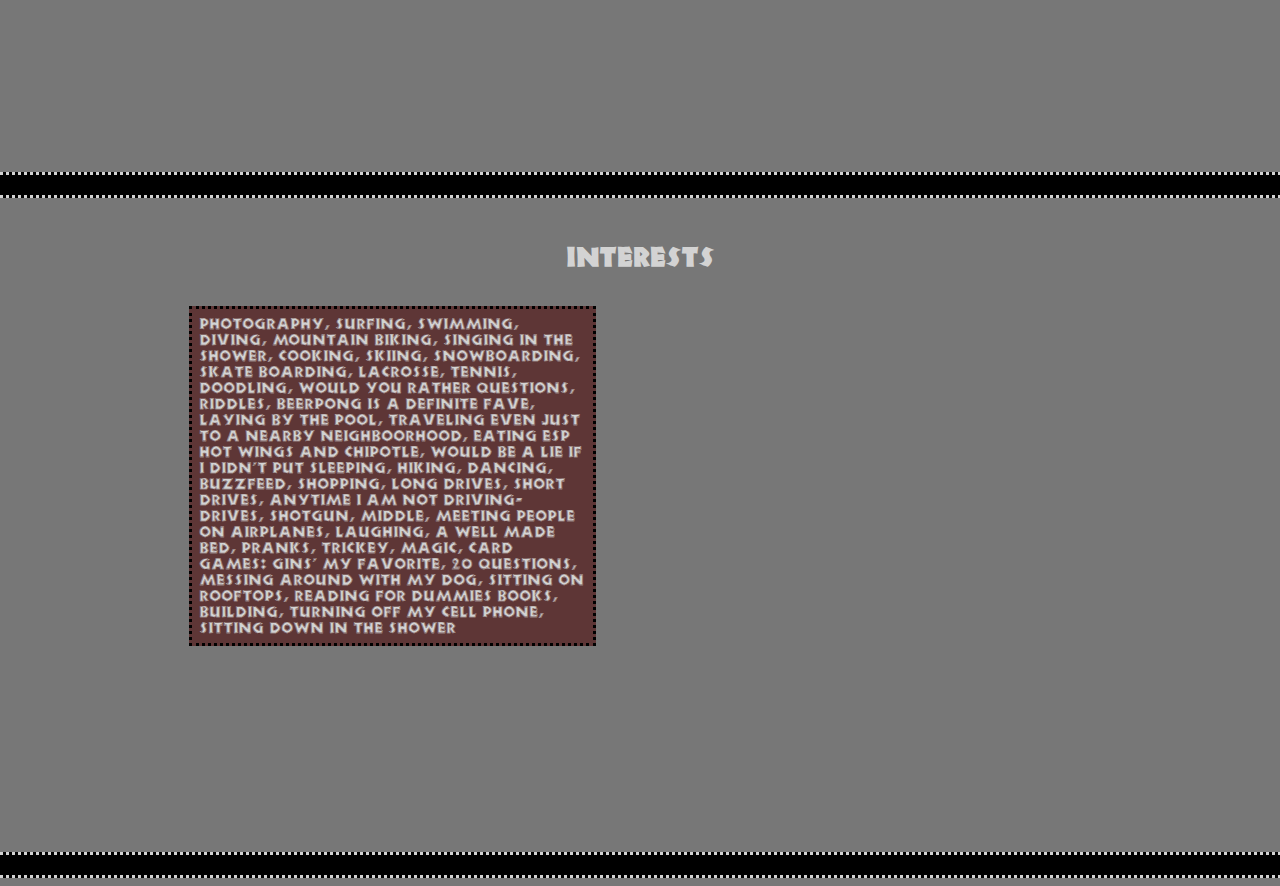
==== commit d7feee65: "made it more pc" ====
--- a/index.html
+++ b/index.html
@@ -83,7 +83,7 @@
 	<div class="blockelem"></div>
 	<div id="interest">
 		<h2>Interests</h2>
-		<p> Photography, Surfing, Swimming, Diving, Mountain biking, singing in the shower, Cooking, Skiing, Snowboarding, Skate Boarding, Lacrosse pc hobby, Tennis, All sports really, doodling, sometimes coding, would you rather questions, riddles, beerpong is a definite fave, anything that could be classified as fratting, laying by the pool, traveling even just to a nearby neighboorhood, eating esp hot wings and chipotle, talking: usually about chipotle, would be a lie if i didn't put sleeping, did i mention riddles, hiking, dancing, buzzfeed, shopping, long drives, short drives, anytime i am not driving-drives, shotgun, middle, meeting people on airplanes, picking fights, laughing, a well made bed, RAOK, pranks, trickey, magic, card games: gins' my favorite, 20 questions, wrestling with my dog, forcing my dog to cuddle, sitting on rooftops, reading for dummies books, math, building, turning off my cell phone, sitting down in the shower  </p>
+		<p> Photography, Surfing, Swimming, Diving, Mountain biking, singing in the shower, Cooking, Skiing, Snowboarding, Skate Boarding, Lacrosse, Tennis, doodling, would you rather questions, riddles, beerpong is a definite fave, laying by the pool, traveling even just to a nearby neighboorhood, eating esp hot wings and chipotle, would be a lie if i didn't put sleeping, hiking, dancing, buzzfeed, shopping, long drives, short drives, anytime i am not driving-drives, shotgun, middle, meeting people on airplanes, laughing, a well made bed, pranks, trickey, magic, card games: gins' my favorite, 20 questions, messing around with my dog, sitting on rooftops, reading for dummies books, building, turning off my cell phone, sitting down in the shower  </p>
 	</div>
 	<div class="blockelem"></div>
 
